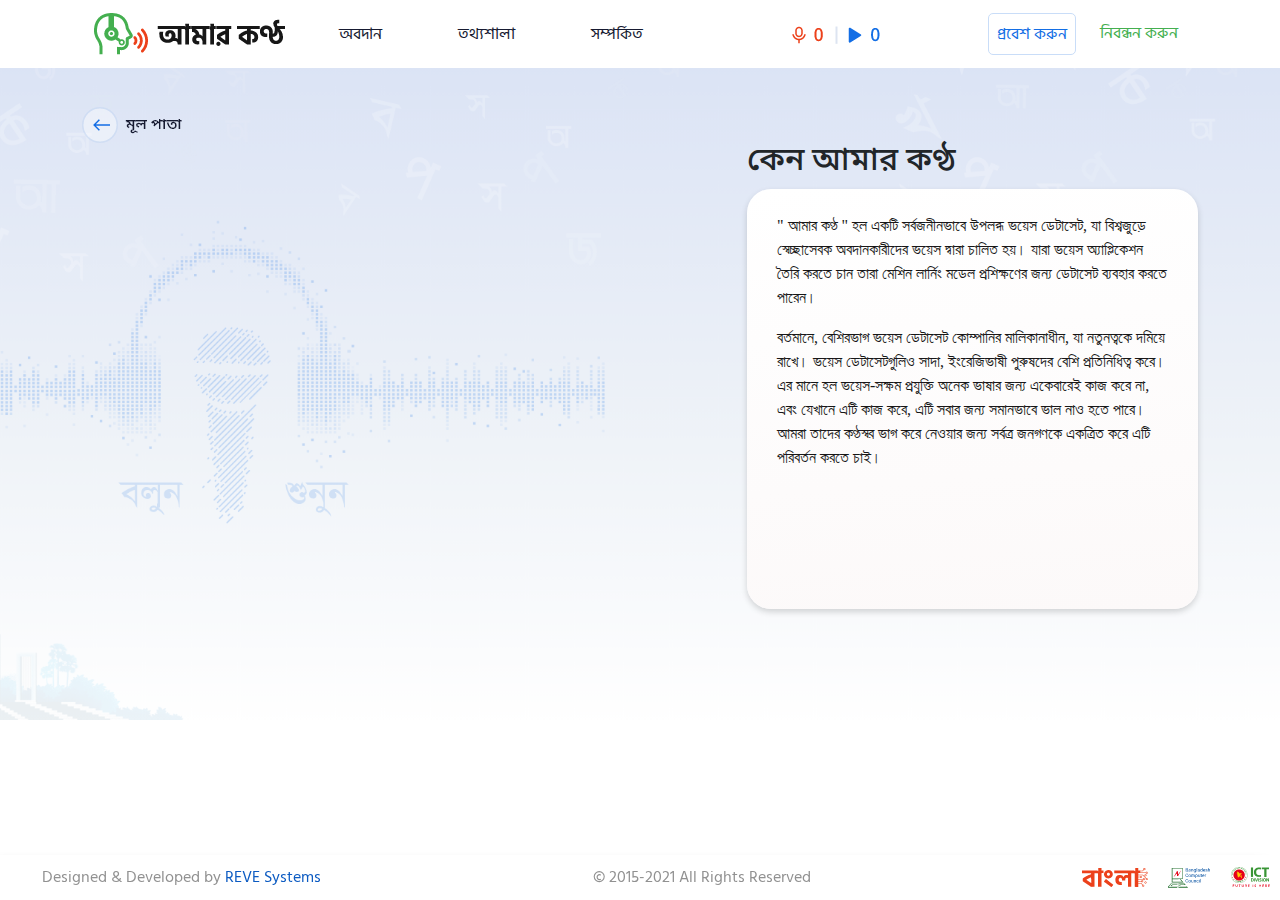
==== about.html @ 9f4f2bf5 "total file Updated" ====
<!DOCTYPE html>
<html lang="en">
  <head>
    <meta charset="UTF-8" />
    <meta http-equiv="X-UA-Compatible" content="IE=edge" />
    <meta name="viewport" content="width=device-width, initial-scale=1.0" />
    <title>About</title>
    <link rel="stylesheet" href="assets/css/all.css" />
    <link
      href="https://cdn.jsdelivr.net/npm/bootstrap@5.1.3/dist/css/bootstrap.min.css"
      rel="stylesheet"
    />
    <link rel="stylesheet" href="assets/css/ttsstyle2.css" />
    <link rel="stylesheet" href="style.css" />
    <link rel="stylesheet" href="assets/css/home.css" />
    <!-- <link rel="stylesheet" href="assets/css/responsive.css" /> -->
  </head>
  <body class="aboutbody">
    <div class="topmenu">
      <div class="container">
        <nav class="navbar navbar-expand-lg navbar-light">
          <div class="container-fluid">
            <button
              class="navbar-toggler"
              type="button"
              data-bs-toggle="collapse"
              data-bs-target="#navbarTogglerDemo01"
              aria-controls="navbarTogglerDemo01"
              aria-expanded="false"
              aria-label="Toggle navigation"
            >
              <span class="navbar-toggler-icon"></span>
            </button>
            <div class="collapse navbar-collapse" id="navbarTogglerDemo01">
              <a class="navbar-brand" href="#"
                ><img src="images/stts/homelogo.png" alt="Logo"
              /></a>

              <ul class="navbar-nav me-auto mb-2 mb-lg-0 obodanitem">
                <li class="nav-item">
                  <a class="nav-link active" aria-current="page" href="#"
                    >অবদান</a
                  >
                </li>
                <li class="nav-item">
                  <a class="nav-link" href="#">তথ্যশালা</a>
                </li>
                <li class="nav-item">
                  <a class="nav-link" href="#">সম্পর্কিত</a>
                </li>
              </ul>
              <ul class="navbar-nav me-auto mb-2 mb-lg-0">
                <li class="nav-item">
                  <a class="nav-link active" aria-current="page" href="#"
                    ><img src="images/stts/playstop.png" alt=""
                  /></a>
                </li>
              </ul>
              <ul class="navbar-nav me-0 mb-2 mb-lg-0">
                <li class="nav-item me-3">
                  <a
                    class="nav-link active probeshkorun"
                    aria-current="page"
                    href="#"
                    >প্রবেশ করুন</a
                  >
                </li>
                <li class="nav-item">
                  <a class="nav-link nibondonkorun" href="#">নিবন্ধন করুন</a>
                </li>
              </ul>
            </div>
          </div>
        </nav>
      </div>
    </div>

    <div class="container">
      <div class="row">
        <div class="col-md-12">
          <div class="breadcrumbtop">
            <a href="#"><img src="images/stts/mulpata.png" alt="" /></a>
          </div>
        </div>

        <div
          class="col-12 col-sm-12 col-md-6 col-lg-7 col-xl-7 col-xxl-7"
        ></div>
        <div class="col-12 col-sm-12 col-md-6 col-lg-5 col-xl-5 col-xxl-5">
          <h5 class="kenoamerkonto">কেন আমার কণ্ঠ</h5>
          <div class="rightsidebar rightshadow">
            <div class="obodanareaonly">
              <!-- <h4>অবদানের মানদণ্ড বুঝুন</h4> -->
              <div class="mandondocard">
                <div class="msinglecard">
                  <p>
                    " আমার কণ্ঠ " হল একটি সর্বজনীনভাবে উপলব্ধ ভয়েস ডেটাসেট, যা
                    বিশ্বজুড়ে স্বেচ্ছাসেবক অবদানকারীদের ভয়েস দ্বারা চালিত হয়।
                    যারা ভয়েস অ্যাপ্লিকেশন তৈরি করতে চান তারা মেশিন লার্নিং
                    মডেল প্রশিক্ষণের জন্য ডেটাসেট ব্যবহার করতে পারেন।
                  </p>
                  <p>
                    বর্তমানে, বেশিরভাগ ভয়েস ডেটাসেট কোম্পানির মালিকানাধীন, যা
                    নতুনত্বকে দমিয়ে রাখে। ভয়েস ডেটাসেটগুলিও সাদা, ইংরেজিভাষী
                    পুরুষদের বেশি প্রতিনিধিত্ব করে। এর মানে হল ভয়েস-সক্ষম
                    প্রযুক্তি অনেক ভাষার জন্য একেবারেই কাজ করে না, এবং যেখানে
                    এটি কাজ করে, এটি সবার জন্য সমানভাবে ভাল নাও হতে পারে। আমরা
                    তাদের কণ্ঠস্বর ভাগ করে নেওয়ার জন্য সর্বত্র জনগণকে একত্রিত
                    করে এটি পরিবর্তন করতে চাই।
                  </p>
                </div>
              </div>
            </div>

            <!--================== Progress bar Area ========== -->
          </div>
        </div>

        <!-- ======================================== Porifle tab start here=================================== -->

        <!-- ======================================== Porifle tab start here=================================== -->
      </div>
    </div>
    <!-- </div> -->

    <div class="container-fluid">
      <div class="row">
        <div class="col-md-12">
          <div class="footer-areabottom">
            <ul class="footer-item">
              <li class="developed">
                <a href=""
                  >Designed & Developed by
                  <span class="reveclass">REVE Systems</span></a
                >
              </li>
            </ul>
            <ul class="footer-item">
              <li class="copyclass">
                <a href="">&copy; 2015-2021 All Rights Reserved</a>
              </li>
            </ul>
            <ul class="footer-item">
              <li>
                <a href=""
                  ><img
                    class="img-fluid"
                    src="images/Bangla_Logo.png"
                    alt="bangla"
                /></a>
              </li>
              <li>
                <a href=""
                  ><img class="img-fluid" src="images/bccl_ogo.png" alt="BCC"
                /></a>
              </li>
              <li>
                <a href=""
                  ><img class="img-fluid" src="images/ict_logo.png" alt="ict"
                /></a>
              </li>
            </ul>
          </div>
        </div>
      </div>
    </div>

    <!-- ===================================  For Tab code  =============================-->

    <!-- ===================================  For Tab code  =============================-->

    <script src="assets/js/jquery-3.6.0.min.js"></script>

    <script src="https://cdn.jsdelivr.net/npm/bootstrap@5.1.3/dist/js/bootstrap.bundle.min.js"></script>
    <script src="assets/js/jquery.nicescroll.min.js"></script>
    <script src="assets/js/custom.js"></script>
  </body>
</html>
---- assets/css/ttsstyle2.css ----
/* -------------------------------------------

Name: 		Text to speach
Version:    1.0
Author:		Rabiul
Portfolio:  https://themeforest.net/user/alam_robi

p.s. I am available for Freelance hire (UI design, web development). mail: miller.themes@gmail.com

 ----------------------------------------------*/
@import url("https://fonts.googleapis.com/css2?family=Hind+Siliguri:wght@300;400;500;600;700&display=swap");
@import url("https://fonts.maateen.me/solaiman-lipi/font.css");
@import url("https://fonts.googleapis.com/css2?family=Noto+Sans+Bengali:wght@100;400;500;600;700;800;900&display=swap");

/*
1. General CSS

font-family: 'Hind Siliguri', sans-serif;
font-family: 'SolaimanLipi', Arial, sans-serif !important;
font-family: 'Noto Sans Bengali', sans-serif;


*/

/* body {
  margin: 0;
  line-height: 1.5;
  font-size: 16px;
  height: auto;
  font-family: "Hind Siliguri", sans-serif;
  background-color: #eff3f8;
} */

/* ============================================
1. General CSS
=============================================== */
:root {
  --main-color: #e98b2c;
  --dark: #1b1b22;
  --dark-light: #32323a;
  --white: #fff;
  --white-light: #c8c8c8;
}

* {
  margin: 0;
  padding: 0;
  outline: none;
  -webkit-box-sizing: border-box;
  box-sizing: border-box;
  text-decoration: none;
  list-style: none;
}

::before,
::after {
  box-sizing: border-box;
}
/* img{
      width: 100%;
  } */

body {
  margin: 0;
  line-height: 1.5;
  font-size: 16px;
  height: auto;
  font-family: "Hind Siliguri", sans-serif;
}

/* For scripting */

body.hide-scrolling {
  overflow-y: hidden;
}

ul {
  list-style-type: none;
}
a {
  text-decoration: none;
}

table {
  border-collapse: collapse;
  border-spacing: 0;
}

.section {
  min-height: 100vh;
  display: block;
  width: 100%;
}

.shadow-dark2 {
  -webkit-box-shadow: 0 0 20px rgba(48, 46, 77, 0.15);
  box-shadow: 0 0 20px rgba(48, 46, 77, 0.15);
}

.shadow-dark {
  /* 
    -webkit-box-shadow: 0 0 20px rgba(48,46,77,0.15);
    box-shadow: 0 0 20px rgba(48,46,77,0.15); */

  /* -webkit-box-shadow: 0 0 20px rgba(0,0,0,0.15);
    box-shadow: 0 0 20px rgba(0,0,0,0.15); */
  /* 
    box-shadow: 2px -4px 8px -3px rgba(0,0,0,0.75);
    -webkit-box-shadow: 2px -4px 8px -3px rgba(0,0,0,0.75);
    -moz-box-shadow: 2px -4px 8px -3px rgba(0,0,0,0.75); */

  /* box-shadow: -2px -1px 24px -16px rgba(0,0,0,0.72) inset;
    -webkit-box-shadow: -2px -1px 24px -16px rgba(0,0,0,0.72) inset;
    -moz-box-shadow: -2px -1px 24px -16px rgba(0,0,0,0.72) inset; */
  box-shadow: -2px -1px 25px -16px rgba(0, 0, 0, 0.72) inset;
  -webkit-box-shadow: -2px -1px 25px -16px rgba(0, 0, 0, 0.72) inset;
  -moz-box-shadow: -2px -1px 25px -16px rgba(0, 0, 0, 0.72) inset;
}

.margin-bottom {
  margin-bottom: 60px;
}

/* .tab-container-one {
  margin-top: 10%;
} */

/*=============================== Content area design ======================= */

.bodybg {
  display: flex;
  height: 100vh;
  /* background: url("../img/bg.png") no-repeat center; */
  background: url("../../images/stts/pageone.png") no-repeat center;
  background-size: cover;
  background-position: 100% 65%;
  flex-wrap: wrap;
  /* width: 100%; */
  width: 100%;
  float: left;
  position: relative;
  /* padding: 137px 0px 0px 0px; */
  justify-content: center;
  align-items: center;
  margin: 0 auto;
  /* overflow: hidden; */
}

.aboutbody {
  display: flex;
  height: 80vh;
  /* background: url("../img/bg.png") no-repeat center; */
  background: url("../../images/stts/sununbolun.png") no-repeat center;
  background-size: cover;
  background-position: 100% 65%;
  flex-wrap: wrap;
  /* width: 100%; */
  width: 100%;
  float: left;
  position: relative;
  /* padding: 137px 0px 0px 0px; */
  justify-content: center;
  align-items: center;
  margin: 0 auto;
  overflow: hidden;
}

.signupbg {
  display: flex;
  height: 130vh;
  /* background: url("../img/bg.png") no-repeat center; */
  background: url("../../images/stts/sighupbg.png") no-repeat center;
  background-size: cover;
  background-position: 40% 65%;
  flex-wrap: wrap;
  /* width: 100%; */
  width: 100%;
  float: left;
  position: relative;
  /* padding: 137px 0px 0px 0px; */
  justify-content: center;
  align-items: center;
  margin: 0 auto;
  margin-top: 5%;
  /* overflow-y: scroll; */
}

.loginbg {
  display: flex;
  height: 90vh;
  /* background: url("../img/bg.png") no-repeat center; */
  background: url("../../images/stts/sighupbg.png") no-repeat center;
  background-size: cover;
  background-position: 40% 65%;
  flex-wrap: wrap;
  /* width: 100%; */
  width: 100%;
  float: left;
  position: relative;
  /* padding: 137px 0px 0px 0px; */
  justify-content: center;
  align-items: center;
  margin: 0 auto;
  margin-top: 5%;
  /* overflow-y: scroll; */
}

.bodybgmicrophone {
  display: flex;
  height: 100vh;
  /* background: url("../img/bg.png") no-repeat center; */
  background: url("../../images/stts/pageone.png") no-repeat center;
  background-size: cover;
  background-position: 100% 65%;
  flex-wrap: wrap;
  /* width: 100%; */
  width: 100%;
  float: left;
  position: relative;
  /* padding: 137px 0px 0px 0px; */
  justify-content: center;
  align-items: center;
  margin: 0 auto;
  overflow: hidden;
}

/*=============================== Content area design ======================= */
/*=============================== Custom progress bar style  design ======================= */
.gotiprogress {
  display: block;
  float: left;
  width: 100%;
}
.gotiprogress span.gotilevel {
  float: left;
  display: block;
  width: 100;
  color: #136ee5;
  font-size: 25px;
  font-weight: bold;
  font-family: "Hind Siliguri", sans-serif;
}
.range {
  position: relative;
  width: 100%;
  height: 22px;
  float: left;
  display: block;
}
.range input {
  width: 100%;
  position: absolute;
  top: 2px;
  height: 0;
  -webkit-appearance: none;
}
.range input::-webkit-slider-thumb {
  -webkit-appearance: none;
  width: 18px;
  height: 18px;
  margin: -8px 0 0;
  border-radius: 50%;
  background: #136ee5;
  cursor: pointer;
  border: 0 !important;
}
.range input::-moz-range-thumb {
  width: 18px;
  height: 18px;
  margin: -8px 0 0;
  border-radius: 50%;
  background: #136ee5;
  cursor: pointer;
  border: 0 !important;
}
.range input::-ms-thumb {
  width: 18px;
  height: 18px;
  margin: -8px 0 0;
  border-radius: 50%;
  background: #136ee5;
  cursor: pointer;
  border: 0 !important;
}
.range input::-webkit-slider-runnable-track {
  width: 100%;
  height: 2px;
  cursor: pointer;
  background: #b5c5e3;
}
.range input::-moz-range-track {
  width: 100%;
  height: 2px;
  cursor: pointer;
  background: #b5c5e3;
}
.range input::-ms-track {
  width: 100%;
  height: 2px;
  cursor: pointer;
  background: #b5c5e3;
}
.range input:focus {
  background: none;
  outline: none;
}
.range input::-ms-track {
  width: 100%;
  cursor: pointer;
  background: transparent;
  border-color: transparent;
  color: transparent;
}
.range-labels {
  margin: 18px -20px 0;
  padding: 0;
  list-style: none;
}
.range-labels li {
  position: relative;
  float: left;
  width: 73px;
  text-align: center;
  color: #b5c5e3;
  font-size: 14px;
  cursor: pointer;
}
.range-labels li::before {
  position: absolute;
  top: -30px;
  right: 0;
  left: 0;
  content: "";
  margin: 0 auto;
  width: 1px;
  height: 10px;
  background: #b5c5e3;
  border-radius: 50%;
}
.range-labels .active {
  color: #136ee5;
}
.range-labels .selected::before {
  background: #136ee5;
}
.range-labels .active.selected::before {
  display: none;
}

.range-labels-pich {
  margin: 18px -20px 0;
  padding: 0;
  list-style: none;
}
.range-labels-pich li {
  position: relative;
  float: left;
  width: 73px;
  text-align: center;
  color: #b5c5e3;
  font-size: 14px;
  cursor: pointer;
}
.range-labels-pich li::before {
  position: absolute;
  top: -30px;
  right: 0;
  left: 0;
  content: "";
  margin: 0 auto;
  width: 1px;
  height: 10px;
  background: #b5c5e3;
  border-radius: 50%;
}
.range-labels-pich .active {
  color: #136ee5;
}
.range-labels-pich .selected::before {
  background: #136ee5;
}
.range-labels-pich .active.selected::before {
  display: none;
}

.ttslogun {
  display: flex;
  align-items: center;
  justify-content: center;
  align-items: center;
  min-height: 615px;
  width: 70%;
  float: right;
  text-align: right;
}

/* ============================ Right Side bar item =========================== */
.obodanarea {
  display: block;
  /* justify-content: center; */
  width: 100%;
  min-height: 575px;
}

.obodanareaonly {
  display: block;
  /* justify-content: center; */
  width: 100%;
  min-height: 400px;
}

.obodanarea h4 {
  display: block;
  float: left;
  width: 100%;
  font-size: 18px;
  color: #526281;
  text-align: center;
  margin-bottom: 20px;
}

.msinglecard ul {
  display: flex;
  justify-content: space-around;
  width: 100%;
  line-height: 35px;
}
.msinglecard {
  padding: 5px 0px;
}
.msinglecardlast {
  padding: 4px 20px;
}
.msinglecard ul {
  display: flex;
  justify-content: space-around;
  width: 100%;
  line-height: 35px;
  padding-left: 0;
  border: 1px solid #dde4f1;
  padding: 5px;
  border-radius: 12px;
}

.msinglecardlast ul {
  display: flex;
  justify-content: flex-end;
  width: 100%;
  line-height: 0px;
  padding-left: 0;
  /* border: 1px solid #dde4f1; */
  padding: 5px;
  border-radius: 12px;
  margin-bottom: 0px;
}

.selectoption ul {
  display: flex;
  justify-content: center;
  width: 100%;
  line-height: 35px;
  padding-left: 0;
  /* border: 1px solid #dde4f1; */
  padding: 5px;
  border-radius: 12px;
}

.selectoption ul li {
  width: 100%;
  float: left;
  text-align: left;
}

.selectoption ul li label {
  font-size: 22px;
  color: #136ee5;
  font-weight: 500;
  font-family: "Noto Sans Bengali", sans-serif;
}

a.countdown {
  width: 36px;
  height: 36px;
  line-height: 36px;
  border: 1px solid #deecfe;
  padding: 5px 14px;
  border-radius: 50%;
  text-align: center;
  color: #136ee5;
}

a.recording {
  width: 36px;
  height: 36px;
  line-height: 36px;
  border: 1px solid #bedaff;
  padding: 5px 15px;
  border-radius: 50%;
  text-align: center;
  color: #fff;
  background-color: #bedaff;
}
a.recordingprofile {
  width: 36px;
  height: 36px;
  line-height: 36px;
  border: 1px solid #bedaff;
  padding: 5px 15px;
  border-radius: 50%;
  text-align: center;
  color: #fff;
  background-color: #bedaff;
  margin-left: 60px;
}

a.profilerec {
  width: 36px;
  height: 36px;
  line-height: 36px;
  border: 1px solid #bedaff;
  padding: 5px 15px;
  border-radius: 50%;
  text-align: center;
  color: #fff;
  background-color: #bedaff;
  /* margin-left: 60px; */
}
.bottomcontent {
  display: block;
  float: left;
  width: 100%;
  margin-top: 20px;
}
.bottombutton ul {
  display: flex;
  justify-content: flex-end;
  width: 100%;
}
.topiconbar {
  position: relative;
}
/* ============================ Right Side bar item =========================== */

/*=============================== Custom progress bar style  design ======================= */
.footerdownload a img {
  position: relative;
}
.threeplay {
  position: absolute;
  top: 50px;
  float: left;
  /* width: 100%; */
  display: block;
}

.threeplay ul {
  display: flex;
  /* justify-content: stretch; */
}

.threeplay ul li {
  padding: 0px 37px;
}
---- style.css ----
/* -------------------------------------------

Name: 		Standalone
Version:    1.0
Author:		Rabiul
Portfolio:  https://themeforest.net/user/alam_robi

p.s. I am available for Freelance hire (UI design, web development). mail: miller.themes@gmail.com

 ----------------------------------------------*/
@import url("https://fonts.googleapis.com/css2?family=Hind+Siliguri:wght@300;400;500;600;700&display=swap");
@import url("https://fonts.maateen.me/solaiman-lipi/font.css");
@import url("https://fonts.googleapis.com/css2?family=Noto+Sans+Bengali:wght@100;400;500;600;700;800;900&display=swap");
/* @import url('https://fonts.googleapis.com/css2?family=Hind+Siliguri:wght@300;400;500;600;700&display=swap'); */

/*
1. General CSS

font-family: 'Hind Siliguri', sans-serif;
font-family: 'SolaimanLipi', Arial, sans-serif !important;
font-family: 'Noto Sans Bengali', sans-serif;

*/

/* ============================================
1. General CSS
=============================================== */
:root {
  --main-color: #e98b2c;
  --dark: #1b1b22;
  --dark-light: #32323a;
  --white: #fff;
  --white-light: #c8c8c8;
}

* {
  margin: 0;
  padding: 0;
  outline: none;
  -webkit-box-sizing: border-box;
  box-sizing: border-box;
  text-decoration: none;
  list-style: none;
}

::before,
::after {
  box-sizing: border-box;
}
/* img{
      width: 100%;
  } */

body {
  margin: 0;
  line-height: 1.5;
  font-size: 16px;
  height: auto;
  font-family: "Hind Siliguri", sans-serif;
}

/* For scripting */

body.hide-scrolling {
  overflow-y: hidden;
}

ul {
  list-style-type: none;
}
a {
  text-decoration: none;
}

table {
  border-collapse: collapse;
  border-spacing: 0;
}

.section {
  min-height: 100vh;
  display: block;
  width: 100%;
}

.shadow-dark2 {
  -webkit-box-shadow: 0 0 20px rgba(48, 46, 77, 0.15);
  box-shadow: 0 0 20px rgba(48, 46, 77, 0.15);
}

.shadow-dark {
  /* 
    -webkit-box-shadow: 0 0 20px rgba(48,46,77,0.15);
    box-shadow: 0 0 20px rgba(48,46,77,0.15); */

  /* -webkit-box-shadow: 0 0 20px rgba(0,0,0,0.15);
    box-shadow: 0 0 20px rgba(0,0,0,0.15); */
  /* 
    box-shadow: 2px -4px 8px -3px rgba(0,0,0,0.75);
    -webkit-box-shadow: 2px -4px 8px -3px rgba(0,0,0,0.75);
    -moz-box-shadow: 2px -4px 8px -3px rgba(0,0,0,0.75); */

  /* box-shadow: -2px -1px 24px -16px rgba(0,0,0,0.72) inset;
    -webkit-box-shadow: -2px -1px 24px -16px rgba(0,0,0,0.72) inset;
    -moz-box-shadow: -2px -1px 24px -16px rgba(0,0,0,0.72) inset; */
  box-shadow: -2px -1px 25px -16px rgba(0, 0, 0, 0.72) inset;
  -webkit-box-shadow: -2px -1px 25px -16px rgba(0, 0, 0, 0.72) inset;
  -moz-box-shadow: -2px -1px 25px -16px rgba(0, 0, 0, 0.72) inset;
}

.rightshadow {
  box-shadow: 2px 0px 5px 2px rgba(0, 0, 0, 0.09);
  -webkit-box-shadow: 2px 0px 5px 2px rgba(0, 0, 0, 0.09);
  -moz-box-shadow: 2px 0px 5px 2px rgba(0, 0, 0, 0.09);
}

.margin-bottom {
  /* margin-bottom: 60px; */
  display: block;
  float: right;
  width: 100%;
  overflow: hidden;
}

/* ----------------------- Content Design stat Here ------------------------ */

.allcontent {
  width: 100%;
  float: left;
  /* background-color: #f6f9ff; */
  /* margin-top: 5%; */
}

.content-body {
  background-color: #ffffff;
  /* min-height: 83vh; */
  max-height: 800px;
  margin-top: 60px;
  display: block;
  /* float: left; */
  width: 100%;
  overflow: hidden;
  position: relative;
}
.header-area {
  width: 100%;
  display: block;
  float: left;
  /* padding-bottom: 5px; */
}

.header-left {
  display: flex;
  flex-wrap: wrap;
  justify-content: left;
}

.header-right {
  float: right;
}

.header-left img {
  float: left;
  width: 28px;
  height: 21px;
  margin: 7px 9px 0px 20px;
}

.header-left h4 {
  font-size: 20px;
  font-family: "Hind Siliguri", sans-serif;
}

.header-left h4 {
  font-size: 20px;
  font-family: "Hind Siliguri", sans-serif;
  font-weight: 600;
  margin-bottom: 0px;
  line-height: 40px;
  color: #44c1ea;
}

.breadcrumbtop {
  margin-top: 70px;
  display: block;
  float: left;
  width: 100%;
}

.signupbradcump {
  margin-top: 70px;
  display: block;
  float: left;
  width: 100%;
}

.lefttext p {
  font-size: 20px;
  color: #171717;
  font-family: "SolaimanLipi", Arial, sans-serif !important;
  font-weight: 600;
  line-height: 40px;
  /* align-items: flex-end; */
}

/* --------------------------------------- main-content -------------------------- */
.main-content {
  display: block;
  float: left;
  width: 100%;
  /* height: 100vh; */
  /* overflow: hidden; */
}

/* .editor-icon {
  display: block;
  float: left;
  width: 100%;
} */
.editor-icon {
  /* display: flex;
  float: left; */
  /* width: 100%; */
  /* padding: 2px 23px 0px 0px; */
  /* position: relative; */
  /* background-color: #136EE5; */
  /* margin-left: 20px; */
  /* margin-right: 0px; */
  /* margin-top: 20px; */
  /* justify-content: space-between;
  position: absolute; */
}

.editor-icon {
  display: flex;
  width: 100%;
  float: left;
  /* background: red; */
  justify-content: space-between;
  max-height: 120px;
  border: none !important;
}

.iconvoice {
  position: absolute;
  right: 0px;
  top: -63px;
}

p.specific-icon a img {
  display: block;
  float: left;
  /* width: 20px;
    height: 20px; */
}

.editor-icon ul {
  display: flex;
  justify-content: space-between;
  margin-bottom: 0px;
  justify-content: left;
  position: relative;
  padding-left: 0px;
  margin-left: -60px;
}
.editor-icon ul li {
  /* padding: 10px 14px; */
  padding: 0px 14px 0px 0px;
  /* line-height: 147px; */
  position: relative;
  display: inline-block;
  float: left;
}
li.speakerbg {
  position: absolute;
  top: -16px;
}
.ascii_unicode {
  background-color: #ffffff;
  padding: 10px;
  height: 45px;
  padding-top: 5px;
  border-radius: 5px;
  margin-right: 10px;
  /* margin-top: 5px; */
  padding: 10px 20px !important;
  margin-left: 15px;
}
/* span.ascii {
  background-color: #136EE5;
  border-radius: 3px;
  color: #adb1bf;
} */

span.ascii a {
  text-decoration: none;
  color: #fff;
  font-family: "Hind Siliguri", sans-serif;
  font-size: 15px;
  padding: 0px 10px;
}

span.unicode a {
  text-decoration: none;
  color: #adb1bf;
  font-family: "Hind Siliguri", sans-serif;
  padding-left: 5px;
  padding-right: 5px;
}

li.linebar {
  background-color: #ffffff;
  padding: 10px;
  height: 30px;
  padding-top: 5px;
  border-radius: 5px;
  padding: 10px 3px !important;
}
span.inlinebar {
  border-radius: 2px;
}
span.inlinebar a {
  text-decoration: none;
  color: #adb1bf;
  font-family: "Hind Siliguri", sans-serif;
  font-size: 15px;
  padding: 0px 10px;
  padding-left: 2px;
  text-transform: uppercase;
}

span.barside {
  border-radius: 3px;
  -webkit-border-radius: 3px;
  -moz-border-radius: 3px;
  -ms-border-radius: 3px;
  -o-border-radius: 3px;
}

span.barside a {
  text-decoration: none;
  color: #fff;
  font-family: "Hind Siliguri", sans-serif;
  background-color: #136ee5;
  border-radius: 3px;
  padding: 0px 5px;
  text-transform: uppercase;
}

span.barside2 {
  border-radius: 3px;
  -webkit-border-radius: 3px;
  -moz-border-radius: 3px;
  -ms-border-radius: 3px;
  -o-border-radius: 3px;
  text-transform: uppercase;
}

span.barside2 a {
  text-decoration: none;
  color: #adb1bf;
  font-family: "Hind Siliguri", sans-serif;
  /* background-color: #44C1EA; */
  border-radius: 3px;
  padding: 0px 5px;
  text-transform: uppercase;
}

.withsidebar-content {
  /* background-color: #f6f9ff; */
  background-color: rgba(246, 249, 255, 0.2);
  float: right;
  width: 100%;
  min-height: 55vh;
  display: flex;
  /* overflow-x: hidden; */
  position: relative;
  flex-wrap: wrap;
  justify-content: flex-end;
  /* overflow: hidden; */
  /* padding: 30px 30px 0px; */
}

/*================================= Sidebar area ================================ */
.rightsidebar {
  display: block;
  float: left;
  width: 100%;
  padding: 20px 30px 0px;

  -webkit-box-shadow: 0px 3px 6px 0px rgba(0, 0, 0, 0.16);
  box-shadow: 0px 3px 6px 0px rgba(0, 0, 0, 0.16);
  border-radius: 24px;

  background: rgb(255, 255, 255);
  background: linear-gradient(
    175deg,
    rgba(255, 255, 255, 1) 0%,
    rgba(252, 249, 249, 1) 100%
  );
}

.msinglecard p {
  color: #171717;
  font-family: SolaimanLipi;
  font-size: 16px;
}

/* .tab-container-one {
  margin-top: 40px;
} */

/*================================= Sidebar area ================================ */
.main-text-content {
  width: 100%;
  /* width: 70%; */
  display: block;
  float: left;
  transition: all 0.3s ease-in;
  -webkit-transition: all 0.3s ease-in;
  -moz-transition: all 0.3s ease-in;
  -ms-transition: all 0.3s ease-in;
  -o-transition: all 0.3s ease-in;
  /* margin: 0px 20px 0px 20px; */
  background-color: rgba(255, 255, 255, 0.2);
  overflow: hidden;
  min-height: 560px;
  overflow-y: auto;
  /* position: relative; */
  border-radius: 5px;
  /* padding: 30px; */
}

.main-text-content p {
  padding: 15px 0px 0px 10px;
  font-size: 18px;
  font-family: "SolaimanLipi", Arial, sans-serif !important;
  color: #303030;
}
span.textborder {
  border-bottom: 2px solid #e88992;
}

span.textborder2 {
  border-bottom: 2px solid #9f71ff;
}

span.textborder3 {
  border-bottom: 2px solid #7ed1c5;
}

span.textborder3 {
  border-bottom: 2px solid #7ed1c5;
}
span.textborder4 {
  border-bottom: 2px solid #c8c85f;
}

.right-sidebar {
  position: absolute;
  top: 0;
  right: 0px;
  /* width: 30%; */
  width: 0%;
  /* height: 85vh; */
  background: #fff;
  padding: 0px 0px 0px 0px;
  display: block;
  float: left;
  overflow: hidden;
  max-height: 450px;
  overflow-y: auto;
}

/* ul.rightsidebarbook {
    overflow-y: scroll;
    overflow-x: hidden;
    overflow: auto;
    min-height: 500px;
    display: block;
    float: left;
    width: 100%;
    padding-left: 10px;
} */

ul.rightsidebarbook {
  display: block;
  float: left;
  width: 100%;
  padding-left: 10px;
}

#boxscroll::-webkit-scrollbar-track {
  -webkit-box-shadow: inset 0 0 6px rgba(0, 0, 0, 0.3);
  background-color: #f5f5f5;
}

#boxscroll::-webkit-scrollbar {
  width: 6px;
  background-color: #f5f5f5;
}

#boxscroll::-webkit-scrollbar-thumb {
  background-color: #c0c3c7;
}

#boxscroll2::-webkit-scrollbar-track {
  -webkit-box-shadow: inset 0 0 6px rgba(0, 0, 0, 0.3);
  background-color: #f5f5f5;
}

#boxscroll2::-webkit-scrollbar {
  width: 6px;
  background-color: #f5f5f5;
}

#boxscroll2::-webkit-scrollbar-thumb {
  background-color: #c0c3c7;
}

#check:checked ~ .container .row .withsidebar-content .right-sidebar {
  right: 0;
  width: 30%;
  transition: all 0.3s ease-in;
  -webkit-transition: all 0.3s ease-in;
  -moz-transition: all 0.3s ease-in;
  -ms-transition: all 0.3s ease-in;
  -o-transition: all 0.3s ease-in;
}
#check:checked ~ .container .row .withsidebar-content .main-text-content {
  width: 67%;
  transition: all 0.3s ease-in;
  -webkit-transition: all 0.3s ease-in;
  -moz-transition: all 0.3s ease-in;
  -ms-transition: all 0.3s ease-in;
  -o-transition: all 0.3s ease-in;
}

#check:checked ~ .container .row .headertoptext {
  display: block;
}

#sidebar_btn2 {
  cursor: pointer;
}

.headertoptext {
  display: none;
}

#check {
  display: none;
}

ul.rightsidebarbook li a span.rightarrow img {
  width: 5px;
  height: 8px;
}

ul.rightsidebarbook li a span.drop_arrow img {
  width: 6px;
  height: 3px;
}
ul.rightsidebarbook li a span.crowsbook img {
  width: 14px;
  height: 34px;
}

.errorcolor img {
  width: 10px;
  height: 10px;
}

.errorcolor .iconimg {
  width: 12px;
  height: 12px;
  background: red;
  margin: 5px 5px 0px 0px;
  box-shadow: inset 0px 0px 0px 3px white;
  border: 1px solid #fff;
  float: left;
  border-radius: 100%;
  text-align: left;
  float: left;
}

ul.rightsidebarbook li {
  margin-bottom: 10px;
  margin-top: 10px;
  padding: 15px 20px;
  background-color: #fff;
  border-radius: 4px;
  -webkit-border-radius: 5px;
  -moz-border-radius: 4px;
  -ms-border-radius: 4px;
  -o-border-radius: 4px;
  margin-right: 20px;
  min-height: 60px;
}
ul.rightsidebarbook .firstli {
  margin-bottom: 10px;
  margin-top: 10px;
  padding: 15px 20px;
  background-color: #fff;
  border-radius: 4px;
  -webkit-border-radius: 5px;
  -moz-border-radius: 4px;
  -ms-border-radius: 4px;
  -o-border-radius: 4px;
  margin-right: 20px;
  min-height: 150px;
}

span.firstleft {
  padding: 0px 30px 0px 0px;
}

span.firstleft img {
  margin-left: 20px;
}

span.chrowtext {
  color: #1a1818;
  text-decoration: line-through;
}

span.firstleft {
  padding: 0px 15px 0px 0px;
  color: red;
  text-decoration: line-through;
  display: block;
  float: left;
}

a.withbutton {
  display: block;
  float: left;
  width: 55%;
}

span.secondleft {
  margin-right: 108px;
}

button.btn.btnbesorkari {
  background-color: #009cdc;
  color: #fff;
  border-radius: 5px;
  font-size: 13px;
  padding: 2px 15px;
  line-height: 16px;
}
button.btn.btnbesorkari2 {
  background-color: #44c1ea;
  color: #fff;
  border-radius: 5px;
  font-size: 13px;
  padding: 2px 15px;
  line-height: 16px;
  margin: 5px 0px;
}

ul.rightsidebarbook li a {
  text-decoration: none;
  font-family: "SolaimanLipi", Arial, sans-serif !important;
  font-size: 13px;
  float: left;
  text-align: left;
}

.rightsidebarbook hr {
  margin-top: 75px;
  margin-bottom: 15px;
  border: 0;
  border-top: 1px solid rgba(0, 0, 0, 0.1);
}

hr.topbottomargin {
  margin-top: 20px;
  margin-bottom: 0px;
  border: 0;
  border-top: 1px solid rgba(0, 0, 0, 0.1);
}

a.errorcolor {
  display: block;
}

span.icontent {
  color: #6e6e6e;
  font-size: 13px;
}

ul.dropdownmenu {
  display: block;
  float: left;
  width: 100%;
}

ul.dropdownmenu li {
  display: inline-block;
  width: 100%;
}

p.totalerror {
  position: absolute;
  right: 155px;
  top: 45px;
  font-size: 20px;
  font-family: "Hind Siliguri", sans-serif;
  color: #44c1ea;
  font-weight: 500;
}

span.count {
  border: 1px solid #44c1ea;
  padding: 3px 10px;
  font-size: 13px;
  line-height: 10px;
  border-radius: 5px;
  font-weight: 700;
  /* margin-top: -18px; */
  display: block;
  float: left;
  margin-top: 6px;
  margin-left: 5px;
}

span.counttext {
  margin-top: 0px !important;
  display: block;
  float: left;
}

.textthrow {
  color: red;
  text-decoration: line-through;
}

/* ======================== Dropd down menu ============================ */
.parentsetting {
  position: relative;
}

.click {
  font-size: 10px;

  font-family: inherit;

  border: none;

  outline: none;

  width: 300px;

  color: #556170;

  transition: 0.3s;
  position: relative;
}
.check2 {
  /* padding: 12px; */

  font-size: 10px;

  font-family: inherit;

  border: none;

  outline: none;

  width: 300px;

  color: #556170;

  transition: 0.3s;
  text-decoration: none;
  position: relative;
}

.links {
  padding: 12px 0px;

  font-size: 13px;

  font-family: "Hind Siliguri", sans-serif;

  border: none;

  outline: none;

  width: 185px;

  color: #fff;

  transition: 0.3s;
  background-color: #fff;
}

.list {
  position: absolute;

  transform: scaleY(0);

  transform-origin: top;

  transition: 0.3s;
}

.dropdown-item {
  padding: 0.25rem 0.5rem !important;
}

span.dropleftimg {
  display: block;
  float: left;
}
span.droprightimg {
  display: block;
  float: right;
  text-align: right;
}

.newlist {
  transform: scaleY(1);
  z-index: 999;
}

.links:hover {
  /* background-color: #01579B; */
  background-color: #ededed;

  transform: scale(1.1);
}

img.whaticon {
  margin-right: 25px;
}

span.borderall {
  border: 1px solid #ededed;
  padding: 3px 7px;
  border-radius: 3px;
}
/* 
span.setting_icon img {
    position: absolute;
    top: 20px;
    left:10px;
} */
li.borderight {
  border-right: 1px solid #fff;
  /* height: 15px; */
}

li.borderleft {
  border-left: 1px solid #fff;
  /* height: 15px; */
}

li.topnone {
  padding-top: 3px !important;
}

li.topenonefirst {
  padding-top: 0px;
  /* margin-top: -12px; */
  margin-right: 5px;
}

li.topnone.rightcontent {
  margin-left: 42px;
}

img.sametext.righimg {
  width: 100%;
  height: auto;
  padding-top: 5px;
}
/* ======================== Dropd down menu ============================ */

/*=================== Show Content ========================================= */
a#dropdownMenuLink {
  width: 300px;
}
span.errortext {
  text-align: left;
  display: block;
  float: left;
  color: #303030;
  font-size: 20px;
  font-family: "SolaimanLipi", Arial, sans-serif !important;
}
span.erroecount {
  text-align: right;
  display: block;
  float: right;
  background-color: #ff8000;
  color: #fff;
  padding: 5px 15px;
  font-family: "SolaimanLipi", Arial, sans-serif !important;
  border-radius: 6px;
}

.dropdown-toggle::after {
  display: none;
}
.areaexpand:focus {
  box-shadow: none;
}

.dropdown-menu.showcount {
  width: 94%;
  border: none;
}

span.banantext {
  display: block;
  float: left;
  font-family: "SolaimanLipi", Arial, sans-serif !important;
  text-align: left;
}
span.banancount {
  display: block;
  float: right;
  text-align: right;
  font-family: "SolaimanLipi", Arial, sans-serif !important;
}

a.errorcount {
  display: block;
  float: left;
  width: 95%;
  margin-left: 8px;
  margin-bottom: 15px;
}

.rgbred {
  background-color: rgba(236, 65, 27, 0.1);
  padding: 20px 5px;
  border-radius: 5px;
  -webkit-border-radius: 5px;
  -moz-border-radius: 5px;
  -ms-border-radius: 5px;
  -o-border-radius: 5px;
}
.rgbred span {
  padding: 5px;
}
.errorcount.active,
.errorcount:active {
  color: #303030;
  text-decoration: none;
  background-color: none !important;
}
.errorcount.active,
.errorcount:hover {
  color: #303030;
  text-decoration: none;
  background-color: none !important;
}

span.rgbared {
  background-color: #ec411b;
  color: #fff;
  padding: 5px 14px;
  border-radius: 8px;
}

.rgbyellow {
  background-color: rgba(210, 136, 60, 0.1);
  padding: 20px 5px;
  border-radius: 5px;
  -webkit-border-radius: 5px;
  -moz-border-radius: 5px;
  -ms-border-radius: 5px;
  -o-border-radius: 5px;
}
.rgbyellow span {
  padding: 5px;
}

span.rgbayellow {
  background-color: #d2883c;
  color: #fff;
  padding: 5px 14px;
  border-radius: 8px;
}

.rgbbiolet {
  background-color: rgba(159, 113, 255, 0.1);
  padding: 20px 5px;
  border-radius: 5px;
  -webkit-border-radius: 5px;
  -moz-border-radius: 5px;
  -ms-border-radius: 5px;
  -o-border-radius: 5px;
}
.rgbbiolet span {
  padding: 5px;
}

span.rgbabiolet {
  background-color: #9f71ff;
  color: #fff;
  padding: 5px 14px;
  border-radius: 8px;
}

.rgbgreen {
  background-color: rgba(36, 196, 184, 0.1);
  padding: 20px 5px;
  border-radius: 5px;
  -webkit-border-radius: 5px;
  -moz-border-radius: 5px;
  -ms-border-radius: 5px;
  -o-border-radius: 5px;
}
.rgbgreen span {
  padding: 5px;
}

span.rgbagreen {
  background-color: #136ee5;
  color: #fff;
  padding: 5px 14px;
  border-radius: 8px;
}

/*=================== Show Content ========================================= */
/*=================== setting Show Content ========================================= */

.settingshow {
  position: absolute !important;
  transform: translate3d(-200px, 21px, 0px) !important;
  top: 0px;
  left: 0px;
  will-change: transform;
  -webkit-transform: translate3d(-200px, 21px, 0px) !important;
  -moz-transform: translate3d(-200px, 21px, 0px) !important;
  -ms-transform: translate3d(-200px, 21px, 0px) !important;
  -o-transform: translate3d(-200px, 21px, 0px) !important;
  width: 220px;
  border: none;
  margin-top: 10px;
  padding: 10px;
}
span.dictionary {
  display: block;
  float: left;
  width: 20px;
  height: auto;
  margin-right: 15px;
}

span.obidancheck {
  display: block;
  float: right;
  width: 0px;
  text-align: right;
}

a.dictionaryitem {
  display: block;
  float: left;
  width: 100%;
  /* flex-direction: row; */
  /* float: left; */
  margin-bottom: 15px;
}
span.obidantext {
  font-size: 12px;
  font-family: "SolaimanLipi", Arial, sans-serif !important;
  /* float: left; */
  /* text-align: left; */
  /* display: block; */
}

input[id="cb1"] + label {
  border: 1px solid #44c1ea !important;
}
.dictionaryitem:focus,
.dictionaryitem:hover {
  color: #16181b;
  text-decoration: none;
  background-color: transparent;
}

img.crowimage {
  text-align: right;
  float: right;
  display: block;
}

.crowimage.firstcrow {
  display: block;
  float: right;
  text-align: right;
  /* margin-top: -20px; */
}

/*=================== Active Inactive Main content Content ========================================= */

.ascii_unicode.shadow-dark2 span a.active {
  background-color: #136ee5;
  border-radius: 3px;
  color: #fff;
}

.ascii_unicode.shadow-dark2 span a.active1 {
  background-color: #136ee5;
  border-radius: 3px;
  color: #fff;
}
.ascii_unicode.shadow-dark2 span a.active2 {
  background-color: #136ee5;
  border-radius: 3px;
  color: #fff;
}
.ascii_unicode.shadow-dark2 span a.active3 {
  background-color: #136ee5;
  border-radius: 3px;
  color: #fff;
}

.ascii_unicode.shadow-dark2 span a {
  color: #136ee5;
}
ul.playstop {
  display: block;
  float: right;
  text-align: right;
}
.bottomspeaker {
  position: absolute;
  bottom: 20px;
  right: 20px;
}

.dropdowninner {
  background-color: #e9edf2;
  display: block;
  float: left;
  width: 100%;
  padding: 5px;
}

h4.innertitle {
  /* background-color: #136ee5; */
  display: block;
  float: left;
  width: 100%;
  padding: 10px;
  color: #136ee5;
  margin-bottom: 0px;
  font-family: "Hind Siliguri", sans-serif;
}

.ageselect {
  display: flex;
  flex-direction: row;
  justify-content: space-between;
  float: left;
  width: 90%;
  margin-left: 0px;
  /* padding: 0px 15px; */
  margin: 0px 10px;
}

span.genter a {
  padding: 0px 27px;
}

/* ====================================== Progress Bar Design================================== */

.progressbar {
  display: block;
  float: left;
  width: 100%;
}

div#audio-player-container {
  display: block;
  float: right;
  width: 90%;
}
div#audio-player-container1 {
  display: block;
  float: right;
  width: 90%;
}

span.gotilevel {
  display: block;
  float: left;
  width: 10%;
  color: #fff;
  font-weight: bold;
}

.audio-progress {
  height: 0.5rem;
  width: 90%;
  background-color: #fff;
  float: right;
  border-radius: 10px;
  text-align: right;
}
.audio-progress .bar {
  height: 100%;
  background-color: #fff;
  border-radius: 10px;
}
.audio-progress1 {
  height: 0.5rem;
  width: 90%;
  background-color: #fff;
  float: right;
  border-radius: 10px;
  text-align: right;
}
.audio-progress1 .bar {
  height: 100%;
  background-color: #fff;
  border-radius: 10px;
}
.progressbar {
  display: block;
  float: left;
  width: 100%;
  background-color: #136ee5;
  padding: 10px;
  border: 5px solid #fff;
  border-radius: 5px;
}

#audio-progress-handle {
  display: block;
  position: absolute;
  z-index: 1;
  margin-top: -8px;
  margin-left: -95px;
  width: 20px;
  height: 20px;
  border: 4px solid #fff;
  border-top-color: #fff;
  border-right-color: #fff;
  transform: rotate(45deg);
  border-radius: 100%;
  background-color: #fff;
  box-shadow: 0 1px 6px rgba(0, 0, 0, 0.2);
  cursor: pointer;
}
#audio-progress-handle1 {
  display: block;
  position: absolute;
  z-index: 1;
  margin-top: -8px;
  margin-left: -95px;
  width: 20px;
  height: 20px;
  border: 4px solid #fff;
  border-top-color: #fff;
  border-right-color: #fff;
  transform: rotate(45deg);
  border-radius: 100%;
  background-color: #fff;
  box-shadow: 0 1px 6px rgba(0, 0, 0, 0.2);
  cursor: pointer;
}
.draggable {
  float: left;
  margin: 0 10px 10px 0;
}

div#myDIV1 {
  display: block;
  float: left;
  border-left: 1px solid #fff;
}

/* ====================================== Progress Bar Design================================== */

/* --------------------------------------- main-content -------------------------- */
/* --------------------------------------- footer-content -------------------------- */

.footer-area {
  display: flex;
  float: left;
  width: 100%;
  padding: 20px 30px;
  position: absolute;

  bottom: 0px;
  justify-content: space-between;
}

/* .footer-area {
  display: flex;
  float: left;
  width: 100%;
  padding: 20px 30px;
  position: absolute;
  left: 10%;
  bottom: 0px;
  justify-content: flex-start;

} */

.threeplay ul li a.agiyejansunun {
  margin-left: 140px;
  /* margin-bottom: 60px; */
  padding-right: 0px;
}

ul.footer-item {
  display: flex;
  flex-wrap: wrap;
  justify-content: flex-end;
  margin-bottom: 0px;
}

ul.footer-item li {
  margin: 0px 10px;
  line-height: 45px;
}

p.specific-icon {
  margin-left: 100px;
  margin-bottom: 2px;
}

.footer-areabottom {
  display: flex;
  /* float: left; */
  width: 100%;
  padding: 0px 0px;
  position: fixed;
  left: 0px;
  bottom: 0px;
  justify-content: space-between;
  background-color: rgba(255, 255, 255, 0.5);
  -webkit-box-shadow: -11px 8px 15px -7px #000000;
  box-shadow: -11px 8px 15px -7px #000000;
  flex-direction: row;
  flex-wrap: wrap;
}
.footer-areabottom ul.footer-item {
  display: flex;
  flex-wrap: wrap;
  justify-content: flex-end;
  margin-bottom: 0px;
}

.footer-areabottom ul.footer-item li {
  margin: 0px 10px;
  line-height: 45px;
}

.developed a {
  color: #919191;
  font-size: 16px;
}
.reveclass {
  color: #0c5bc2;
  font-size: 16px;
}

.copyclass a {
  color: #919191;
  font-size: 16px;
}

/* ============================================== Signupform  design================================== */

.signupform h4 {
  font-size: 30px;
  color: #44af4f;
  font-family: Noto Sans Bengali;
}
.signupform p {
  font-size: 14px;
  color: #707070;
  font-family: Noto Sans Bengali;
}

.signupform {
  display: block;
  float: left;
  width: 100%;
  background-color: #fff;
  border-top: 10px solid #44af4f;
  border-radius: 52px;
  padding: 30px;
}
.signupformnoborder {
  display: block;
  float: left;
  width: 100%;
  background-color: #fff;
  /* border-top: 10px solid #44af4f; */
  /* border-radius: 52px; */
  padding: 30px;
}

.loginform h4 {
  font-size: 30px;
  color: #136ee5;
  font-family: Noto Sans Bengali;
}
.loginform p {
  font-size: 14px;
  color: #707070;
  font-family: Noto Sans Bengali;
}

.loginform {
  display: block;
  float: left;
  width: 100%;
  background-color: #fff;
  border-top: 10px solid #116de6;
  border-radius: 52px;
  padding: 30px 50px;
  margin: 0 auto;
}

h5.mowlictitle {
  background-color: #f4f4f8;
  padding: 10px;
  margin: 20px 0px;
}

.submitbutton {
  display: flex;
  justify-content: flex-end;
  line-height: 60px;
}

.loginbutton {
  display: flex;
  justify-content: flex-start;
}

.row.mtopbottom {
  margin: 10px 0px;
}

.row.lastbottom {
  margin: 50px 0px 0px 0px;
}

.passreset {
  text-align: right;
}
.passreset a {
  color: #919191;
}

h5.kenoamerkonto {
  font-size: 32px;
  font-family: "Noto Sans Bengali", sans-serif;
}

/* ============================================== Signupform design================================== */

.ogicarnama {
  color: #303030;
  font-size: 22px;
}

.bodyongicar p {
  color: #000000;
  font-size: 16px;
}

.bodyongicar p {
  color: #000000;
  font-size: 14px;
  font-weight: 600;
  line-height: 25px;
}

.osomoto {
  color: #fff;
  background-color: #ec411b;
  border: none;
}
.akmot {
  color: #fff;
  background-color: #44af4f;
  border-color: #44af4f;
}
.chartarea {
  display: block;
  float: left;
  width: 100%;
}
.chartarea img {
  margin-bottom: 100px;
}

a.bottomwave img {
  padding-left: 80px;
}
/* --------------------------------------- footer-content -------------------------- */

/*=================== Responsive design ========================================= */

@media screen and (max-width: 1536px) and (max-height: 746px) and (-webkit-min-device-pixel-ratio: 1) {
  .withsidebar-content {
    padding: 30px 30px 30px;
  }

  .container,
  .container-lg,
  .container-md,
  .container-sm,
  .container-xl,
  .container-xxl {
    max-width: 1210px;
  }

  .msinglecard {
    padding: 4px 5px;
  }

  .msinglecardlast {
    padding: 4px 15px;
  }

  .tab-container-one {
    margin-top: 5%;
  }

  .bottomcontent {
    display: block;
    float: left;
    width: 100%;
    margin-top: 5px;
  }
}
@media only screen and (max-width: 1440px) and (max-height: 874px) {
  /* .bodybg {
    width: 99%;
  } */
}

@media only screen and (max-width: 1024px) {
  .main-content {
    display: block;
    float: left;
    width: 95.8%;
  }
  .navbar-collapse {
    flex-basis: 100%;
    flex-grow: 1;
    align-items: center;
    margin-top: 20px;
  }

  .signupform {
    display: block;
    float: left;
    width: 100%;
    background-color: #fff;
    border-top: 10px solid #44af4f;
    border-radius: 52px;
    padding: 30px;
    margin-bottom: 100px;
    margin-top: 30px;
  }

  li a.probeshkorun {
    color: #136ee5 !important;
    border: 1px solid #c9ddf8;
    border-radius: 5px;
    width: 25%;
    /* padding: 2px 13px; */
    text-align: center;
  }

  .threeplay ul li a.agiyejansunun {
    margin-left: 0px;
    /* margin-bottom: 60px; */
    padding-right: 0px;
  }
  .breadcrumbtop {
    margin-top: 20px;
    display: block;
    float: left;
    width: 100%;
  }
}

@media only screen and (max-width: 1367px) and (max-height: 768px) {
  .main-text-content {
    max-height: 448px;
  }

  .content-body {
    max-height: 597px;
  }
}

@media only screen and (max-width: 1366px) and (max-height: 657px) {
  .bodybg {
    width: 94%;
  }
}

@media only screen and (max-width: 1280px) and (max-height: 800px) {
  .main-text-content {
    max-height: 590px;
  }
}
@media only screen and (max-width: 768px) {
  .footer-areabottom {
    display: flex;
    /* float: left; */
    width: 100%;
    padding: 0px 0px;
    position: fixed;
    left: 0px;
    bottom: 0px;
    justify-content: space-around;
    background-color: rgba(255, 255, 255, 0.5);
    -webkit-box-shadow: -11px 8px 15px -7px #000000;
    box-shadow: -11px 8px 15px -7px #000000;
    flex-direction: row;
    flex-wrap: wrap;
    background-color: #bedaff;
  }
  .signupbradcump img {
    width: 100%;
    margin-bottom: 50px;
  }

  .leftwave {
    width: 100%;
    display: flex;
    flex-direction: column;
    text-align: center;
  }
  .rightwave {
    width: 100%;
    display: flex;
    flex-direction: column;
    text-align: center;
    background-color: rgba(190, 195, 201, 0.1);
  }

  .wavecontent {
    display: flex;
    flex-direction: column;
    width: 100%;
    height: auto;
    justify-content: space-between;
    margin-top: 70px;
  }

  .lefttext {
    width: 100%;
    /* display: flex; */
    /* flex-direction: row; */
    text-align: center;
    /* float: right; */
    /* justify-content: stretch; */
    padding-left: 0px;
  }
  .righttext {
    width: 100%;
    display: flex;
    flex-direction: column;
  }
  .righttext p {
    text-align: left;
    float: left;
    padding-right: 0%;
    padding: 0px 20px;
  }
  .chartarea {
    display: block;
    float: left;
    width: 100%;
    margin-bottom: 100px;
  }

  .developed a {
    color: #919191;
    font-size: 13px;
  }

  .smdeviceview {
    max-height: 650px;
    overflow-y: scroll;
    overflow-x: hidden;
  }
  a.bottomwave img {
    padding-left: 0px;
  }

  .main-text-content {
    min-height: 250px;
  }

  .editor-icon ul {
    display: flex;
    justify-content: space-between;
    margin-bottom: 0px;
    justify-content: left;
    position: relative;
    padding-left: 0px;
    margin-left: -60px;
    margin-top: -30px;
  }
}

@media only screen and (max-width: 384px) {
  .submitbutton {
    display: flex;
    justify-content: space-around;
    line-height: 60px;
  }
}

@media only screen and (max-width: 768px) and (max-height: 1024px) {
  .editor-icon ul li {
    padding: 0px 10px;
  }
}

@media only screen and (max-width: 640px) {
  li.borderight {
    border-right: none;
    /* height: 15px; */
  }

  li.borderleft {
    border-left: none;
    /* height: 15px; */
  }

  .main-content {
    display: block;
    float: left;
    width: 88%;
  }
  .bottomspeaker {
    position: fixed;
    bottom: 0px;
    left: 0px;
  }
  .main-text-content:last-child p {
    padding-bottom: 15%;
  }
  .main-text-content {
    max-height: 350px;
  }
  .editor-icon ul li {
    /* padding: 10px 14px; */
    padding: 0px 14px;
    line-height: 10px;
    position: relative;
    display: inline-block;
    float: left;
    margin: 5px 3px;
  }
  div#myDIV1 {
    display: block;
    float: left;
    border-left: none;
  }
}

@media only screen and (max-width: 1024px) and (max-height: 600px) {
  .main-text-content {
    max-height: 420px;
  }
}
@media only screen and (max-width: 640px) and (max-height: 360px) {
  .main-content {
    display: block;
    float: left;
    width: 92.5%;
  }
}

@media only screen and (max-width: 360px) and (max-height: 640px) {
  li.topenonefirst {
    padding-top: 0px;
    margin-top: -12px;
    margin-right: 0px;
  }
}
/*=================== Responsive design ========================================= */
---- assets/css/home.css ----
/* -------------------------------------------

Name: 		Text to speach
Version:    1.0
Author:		Rabiul
Portfolio:  https://themeforest.net/user/alam_robi

p.s. I am available for Freelance hire (UI design, web development). mail: miller.themes@gmail.com

 ----------------------------------------------*/
@import url("https://fonts.googleapis.com/css2?family=Hind+Siliguri:wght@300;400;500;600;700&display=swap");
@import url("https://fonts.maateen.me/solaiman-lipi/font.css");
@import url("https://fonts.googleapis.com/css2?family=Noto+Sans+Bengali:wght@100;400;500;600;700;800;900&display=swap");

/*
1. General CSS

font-family: 'Hind Siliguri', sans-serif;

*/

/* body {
  margin: 0;
  line-height: 1.5;
  font-size: 16px;
  height: auto;
  font-family: "Hind Siliguri", sans-serif;
  background-color: #eff3f8;
} */

/* ============================================
1. General CSS
=============================================== */
:root {
  --main-color: #e98b2c;
  --dark: #1b1b22;
  --dark-light: #32323a;
  --white: #fff;
  --white-light: #c8c8c8;
}

* {
  margin: 0;
  padding: 0;
  outline: none;
  -webkit-box-sizing: border-box;
  box-sizing: border-box;
  text-decoration: none;
  list-style: none;
}

::before,
::after {
  box-sizing: border-box;
}
/* img{
      width: 100%;
  } */

body {
  margin: 0;
  line-height: 1.5;
  font-size: 16px;
  height: auto;
  font-family: "Hind Siliguri", sans-serif;
}

/* For scripting */

body.hide-scrolling {
  overflow-y: hidden;
}

ul {
  list-style-type: none;
}
a {
  text-decoration: none;
}

table {
  border-collapse: collapse;
  border-spacing: 0;
}

.section {
  min-height: 100vh;
  display: block;
  width: 100%;
}

.shadow-dark2 {
  -webkit-box-shadow: 0 0 20px rgba(48, 46, 77, 0.15);
  box-shadow: 0 0 20px rgba(48, 46, 77, 0.15);
}

.shadow-dark {
  /* 
    -webkit-box-shadow: 0 0 20px rgba(48,46,77,0.15);
    box-shadow: 0 0 20px rgba(48,46,77,0.15); */

  /* -webkit-box-shadow: 0 0 20px rgba(0,0,0,0.15);
    box-shadow: 0 0 20px rgba(0,0,0,0.15); */
  /* 
    box-shadow: 2px -4px 8px -3px rgba(0,0,0,0.75);
    -webkit-box-shadow: 2px -4px 8px -3px rgba(0,0,0,0.75);
    -moz-box-shadow: 2px -4px 8px -3px rgba(0,0,0,0.75); */

  /* box-shadow: -2px -1px 24px -16px rgba(0,0,0,0.72) inset;
    -webkit-box-shadow: -2px -1px 24px -16px rgba(0,0,0,0.72) inset;
    -moz-box-shadow: -2px -1px 24px -16px rgba(0,0,0,0.72) inset; */
  box-shadow: -2px -1px 25px -16px rgba(0, 0, 0, 0.72) inset;
  -webkit-box-shadow: -2px -1px 25px -16px rgba(0, 0, 0, 0.72) inset;
  -moz-box-shadow: -2px -1px 25px -16px rgba(0, 0, 0, 0.72) inset;
}

.margin-bottom {
  margin-bottom: 60px;
}

/* .tab-container-one {
  margin-top: 10%;
} */

/*=============================== Content area design ======================= */
.bodybg {
  /* display: flex; */
  display: block;
  height: 140vh;
  /* background: url("../img/bg.png") no-repeat center; */
  background: url("../../images/stts/homebg2.png") no-repeat center;
  background-size: cover;
  background-position: 100% 65%;
  flex-wrap: wrap;
  /* width: 100%; */
  width: 100%;
  float: left;
  position: relative;
  /* padding: 137px 0px 0px 0px; */
  justify-content: center;
  align-items: center;
  margin: 0 auto;
  /* overflow: hidden; */
}

.bodytext {
  background-color: rgba(246, 249, 255, 0.5);
  padding: 20px;
  border-radius: 5px;
  position: relative;
}
/* ============================= Menu Start Here ======================= */

.topmenu {
  width: 100%;
  float: left;
  display: block;
  /* background: red; */
  position: fixed;
  top: 0;
  left: 0;
  background: #fff;
}

li a.probeshkorun {
  color: #136ee5 !important;
  border: 1px solid #c9ddf8;
  border-radius: 5px;
}

li a.nibondonkorun {
  color: #44af4f !important;
}

.navbar-light .navbar-nav .nav-link {
  color: #161a31;
}

.obodanitem li {
  margin: 0px 30px;
}

.noactive.active {
  background-color: transparent !important;
  border: none;
}

ul.porarniyom {
  display: block;
  float: right;
  text-align: right;
}

/* ============================= Menu Start Here ======================= */

.wavecontent {
  display: flex;
  flex-direction: row;
  width: 100%;
  height: auto;
  justify-content: space-between;
  /* position: absolute; */
  /* top: 5%; */
  margin-top: 70px;
}
.leftwave {
  width: 50%;
  display: flex;
  flex-direction: column;
  text-align: center;
}

a.rightwaveig img {
  margin-top: 24px;
}

.rightwave {
  width: 50%;
  display: flex;
  flex-direction: column;
  text-align: center;
  background-color: rgba(190, 195, 201, 0.1);
}

.middletextarea {
  display: flex;
  justify-content: space-between;
  flex-direction: row;
  width: 100%;
  flex-wrap: wrap;
  height: auto;
  background-color: rgba(255, 255, 255, 0.5);
  padding: 80px 0px;
}

.righttext p {
  color: #171717;
  font-size: 16px;
  font-family: "SolaimanLipi";
}

.lefttext {
  width: 50%;
  /* display: flex; */
  /* flex-direction: row; */
  text-align: justify;
  float: right;
  /* justify-content: stretch; */
  padding-left: 360px;
}

.righttext {
  width: 50%;
  display: flex;
  flex-direction: column;
}

.righttext p {
  text-align: left;
  float: left;
  padding-right: 50%;
}

/*=============================== Content area design ======================= */
/*=============================== Custom progress bar style  design ======================= */

/* ============================ Right Side bar item =========================== */

/*=============================== Custom progress bar style  design ======================= */
.footerdownload a img {
  position: relative;
}
.threeplay {
  position: absolute;
  top: 50px;
  float: left;
  /* width: 100%; */
  display: block;
}

.threeplay ul {
  display: flex;
  /* justify-content: stretch; */
}

.threeplay ul li {
  padding: 0px 37px;
}
---- assets/css/responsive.css ----
/*
* Prefixed by https://autoprefixer.github.io
* PostCSS: v7.0.29,
* Autoprefixer: v9.7.6
* Browsers: last 4 version
@media  screen and (max-width:1920px) {
}
*/

@media screen and (max-width: 1200px) {
  img.crowimage {
    float: right;
    /* margin-bottom: 20px; */
    margin-top: -20px;
  }
  .rightsidebarbook hr {
    margin-top: 80px;
    margin-bottom: 15px;
    border: 0;
    border-top: 1px solid rgba(0, 0, 0, 0.1);
  }

  span.icontent {
    color: #6e6e6e;
    font-size: 12px;
  }
  hr.topbottomargin {
    margin-top: 0px;
    margin-bottom: 0px;
    border: 0;
    border-top: 1px solid rgba(0, 0, 0, 0.1);
  }
}
@media screen and (max-width: 991px) {
  p.totalerror {
    position: absolute;
    right: 115px;
    top: 52px;
    font-size: 20px;
    font-family: "Hind Siliguri", sans-serif;
    color: #44c1ea;
    font-weight: 500;
  }

  #check:checked ~ .container .row .withsidebar-content .right-sidebar {
    right: 0;
    width: 45%;
    transition: all 0.3s ease-in;
    -webkit-transition: all 0.3s ease-in;
    -moz-transition: all 0.3s ease-in;
    -ms-transition: all 0.3s ease-in;
    -o-transition: all 0.3s ease-in;
  }

  #check:checked ~ .container .row .withsidebar-content .main-text-content {
    width: 55%;
    transition: all 0.3s ease-in;
    -webkit-transition: all 0.3s ease-in;
    -moz-transition: all 0.3s ease-in;
    -ms-transition: all 0.3s ease-in;
    -o-transition: all 0.3s ease-in;
  }
}

@media screen and (max-width: 768px) {
  p.specific-icon {
    margin-left: 15px;
    margin-bottom: 2px;
    display: block;
    float: left;
  }

  .rightsidebarbook hr {
    margin-top: 80px;
    margin-bottom: 15px;
    border: 0;
    border-top: 1px solid rgba(0, 0, 0, 0.1);
  }
  img.crowimage {
    float: right;
    /* margin-bottom: 20px; */
    margin-top: -20px;
  }
  hr.topbottomargin {
    margin-top: 15px;
    margin-bottom: 0px;
    border: 0;
    border-top: 1px solid rgba(0, 0, 0, 0.1);
  }

  span.icontent {
    color: #6e6e6e;
    font-size: 10px;
  }
}

@media screen and (max-width: 450px) {
  #check:checked ~ .container .row .withsidebar-content .right-sidebar {
    right: 0;
    width: 100%;
    transition: all 0.3s ease-in;
    -webkit-transition: all 0.3s ease-in;
    -moz-transition: all 0.3s ease-in;
    -ms-transition: all 0.3s ease-in;
    -o-transition: all 0.3s ease-in;
  }
}
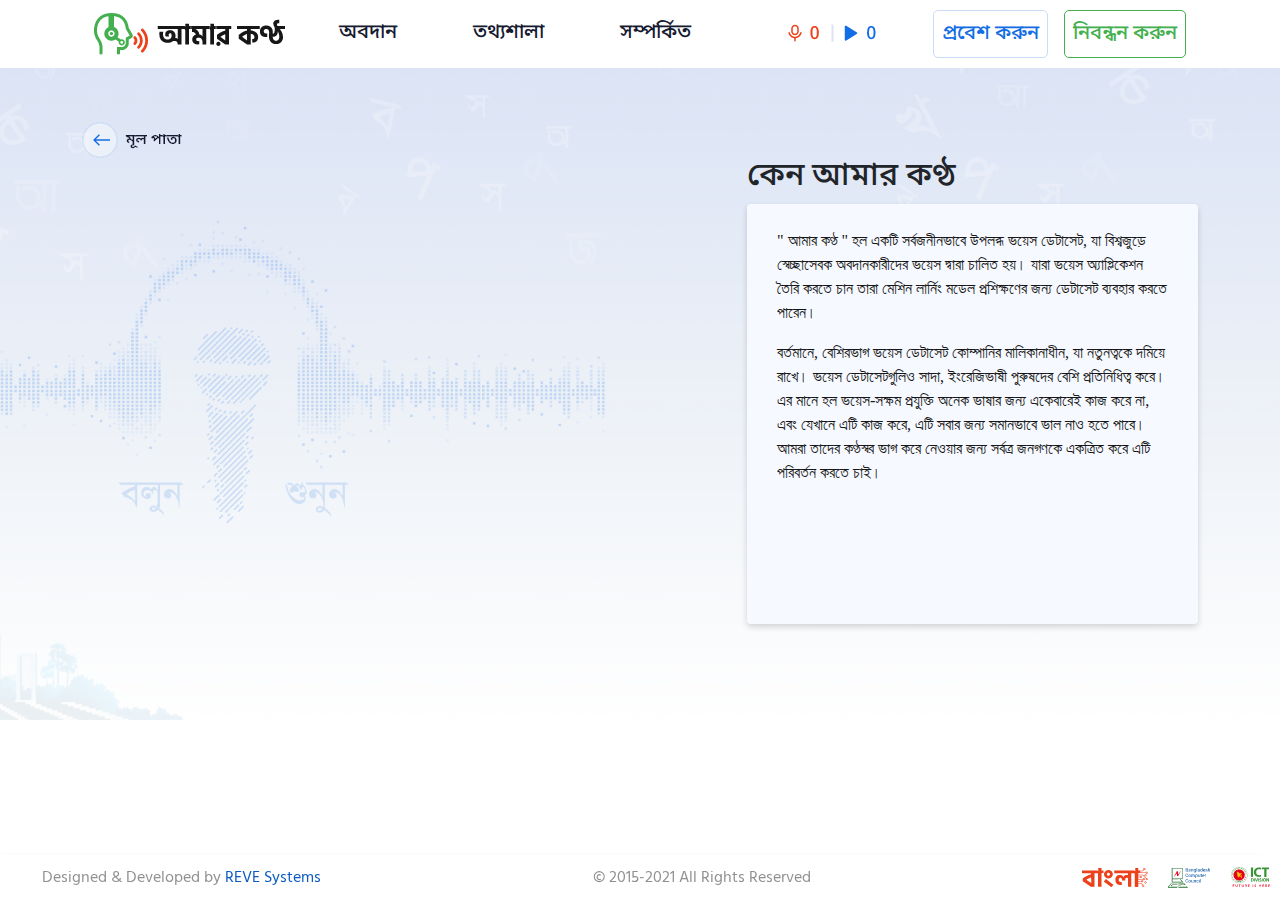
==== commit e67d4db7: "After  review the file are Uploaded" ====
--- a/about.html
+++ b/about.html
@@ -21,7 +21,7 @@
         <nav class="navbar navbar-expand-lg navbar-light">
           <div class="container-fluid">
             <button
-              class="navbar-toggler"
+              class="navbar-toggler noborder"
               type="button"
               data-bs-toggle="collapse"
               data-bs-target="#navbarTogglerDemo01"
@@ -29,46 +29,54 @@
               aria-expanded="false"
               aria-label="Toggle navigation"
             >
-              <span class="navbar-toggler-icon"></span>
+              <div class="hambergermenu">
+                <span class="navbar-toggler-icon"></span>
+                <span
+                  ><a class="navbar-brand" href="#"
+                    ><img src="images/stts/homelogo.png" alt="Logo" /></a
+                ></span>
+              </div>
             </button>
             <div class="collapse navbar-collapse" id="navbarTogglerDemo01">
-              <a class="navbar-brand" href="#"
+              <a class="navbar-brand mnoview" href="#"
                 ><img src="images/stts/homelogo.png" alt="Logo"
               /></a>
 
-              <ul class="navbar-nav me-auto mb-2 mb-lg-0 obodanitem">
-                <li class="nav-item">
-                  <a class="nav-link active" aria-current="page" href="#"
-                    >অবদান</a
-                  >
-                </li>
-                <li class="nav-item">
-                  <a class="nav-link" href="#">তথ্যশালা</a>
-                </li>
-                <li class="nav-item">
-                  <a class="nav-link" href="#">সম্পর্কিত</a>
-                </li>
-              </ul>
-              <ul class="navbar-nav me-auto mb-2 mb-lg-0">
-                <li class="nav-item">
-                  <a class="nav-link active" aria-current="page" href="#"
-                    ><img src="images/stts/playstop.png" alt=""
-                  /></a>
-                </li>
-              </ul>
-              <ul class="navbar-nav me-0 mb-2 mb-lg-0">
-                <li class="nav-item me-3">
-                  <a
-                    class="nav-link active probeshkorun"
-                    aria-current="page"
-                    href="#"
-                    >প্রবেশ করুন</a
-                  >
-                </li>
-                <li class="nav-item">
-                  <a class="nav-link nibondonkorun" href="#">নিবন্ধন করুন</a>
-                </li>
-              </ul>
+              <div class="mobileview">
+                <ul class="navbar-nav me-auto mb-2 mb-lg-0 obodanitem">
+                  <li class="nav-item">
+                    <a class="nav-link active" aria-current="page" href="#"
+                      >অবদান</a
+                    >
+                  </li>
+                  <li class="nav-item">
+                    <a class="nav-link" href="#">তথ্যশালা</a>
+                  </li>
+                  <li class="nav-item">
+                    <a class="nav-link" href="#">সম্পর্কিত</a>
+                  </li>
+                </ul>
+                <ul class="navbar-nav me-auto mb-2 mb-lg-0 mnoview">
+                  <li class="nav-item">
+                    <a class="nav-link active" aria-current="page" href="#"
+                      ><img src="images/stts/playstop.png" alt=""
+                    /></a>
+                  </li>
+                </ul>
+                <ul class="navbar-nav me-0 mb-2 mb-lg-0">
+                  <li class="nav-item me-lg-3 mb-xs-5 mb-sm-3 mb-md-0">
+                    <a
+                      class="nav-link active probeshkorun"
+                      aria-current="page"
+                      href="#"
+                      >প্রবেশ করুন</a
+                    >
+                  </li>
+                  <li class="nav-item">
+                    <a class="nav-link nibondonkorun" href="#">নিবন্ধন করুন</a>
+                  </li>
+                </ul>
+              </div>
             </div>
           </div>
         </nav>
--- a/assets/css/ttsstyle2.css
+++ b/assets/css/ttsstyle2.css
@@ -207,7 +207,7 @@
 
 .bodybgmicrophone {
   display: flex;
-  height: 100vh;
+  height: 95vh;
   /* background: url("../img/bg.png") no-repeat center; */
   background: url("../../images/stts/pageone.png") no-repeat center;
   background-size: cover;
@@ -402,6 +402,13 @@
   min-height: 575px;
 }
 
+.obodanarea {
+  display: block;
+  /* justify-content: center; */
+  width: 100%;
+  min-height: 545px;
+}
+
 .obodanareaonly {
   display: block;
   /* justify-content: center; */
--- a/style.css
+++ b/style.css
@@ -181,7 +181,7 @@
 }
 
 .breadcrumbtop {
-  margin-top: 70px;
+  margin-top: 90px;
   display: block;
   float: left;
   width: 100%;
@@ -195,12 +195,31 @@
 }
 
 .lefttext p {
-  font-size: 20px;
+  font-size: 26px;
   color: #171717;
   font-family: "SolaimanLipi", Arial, sans-serif !important;
-  font-weight: 600;
+  font-weight: 500;
   line-height: 40px;
   /* align-items: flex-end; */
+}
+
+span.amer {
+  color: #059514;
+  font-weight: 700;
+  font-family: "Noto Sans Bengali", sans-serif;
+}
+span.kontho {
+  color: #ec411b;
+  font-weight: 700;
+  font-family: "Noto Sans Bengali", sans-serif;
+}
+
+button.noborder {
+  border: none;
+}
+
+.noborder:focus {
+  box-shadow: none;
 }
 
 /* --------------------------------------- main-content -------------------------- */
@@ -382,22 +401,17 @@
 }
 
 /*================================= Sidebar area ================================ */
+
 .rightsidebar {
   display: block;
   float: left;
   width: 100%;
   padding: 20px 30px 0px;
-
   -webkit-box-shadow: 0px 3px 6px 0px rgba(0, 0, 0, 0.16);
   box-shadow: 0px 3px 6px 0px rgba(0, 0, 0, 0.16);
-  border-radius: 24px;
-
+  border-radius: 4px;
   background: rgb(255, 255, 255);
-  background: linear-gradient(
-    175deg,
-    rgba(255, 255, 255, 1) 0%,
-    rgba(252, 249, 249, 1) 100%
-  );
+  background: #f6f9ff;
 }
 
 .msinglecard p {
@@ -424,11 +438,12 @@
   /* margin: 0px 20px 0px 20px; */
   background-color: rgba(255, 255, 255, 0.2);
   overflow: hidden;
-  min-height: 560px;
+  min-height: 410px;
   overflow-y: auto;
   /* position: relative; */
   border-radius: 5px;
   /* padding: 30px; */
+  background: url(../../images/stts/mike1.png) no-repeat center center;
 }
 
 .main-text-content p {
@@ -1279,6 +1294,19 @@
   border-left: 1px solid #fff;
 }
 
+.mobileview {
+  display: flex;
+  width: 100%;
+}
+
+.ongicernama {
+  margin-top: 25px;
+}
+
+span.mostrequired {
+  color: #ec411b;
+}
+
 /* ====================================== Progress Bar Design================================== */
 
 /* --------------------------------------- main-content -------------------------- */
@@ -1290,11 +1318,9 @@
   width: 100%;
   padding: 20px 30px;
   position: absolute;
-
-  bottom: 0px;
+  bottom: -80px;
   justify-content: space-between;
 }
-
 /* .footer-area {
   display: flex;
   float: left;
@@ -1392,6 +1418,7 @@
   border-top: 10px solid #44af4f;
   border-radius: 52px;
   padding: 30px;
+  margin-bottom: 100px;
 }
 .signupformnoborder {
   display: block;
@@ -1460,6 +1487,24 @@
 h5.kenoamerkonto {
   font-size: 32px;
   font-family: "Noto Sans Bengali", sans-serif;
+}
+
+li.nav-item > a.nav-link {
+  font-size: 20px;
+  color: #161a31;
+  font-family: "Noto Sans Bengali", sans-serif;
+  font-weight: 500;
+}
+
+span.navbar-toggler-icon {
+  margin-right: 20px;
+}
+
+h6.porerager {
+  text-align: center;
+}
+h6.porersunte {
+  text-align: center;
 }
 
 /* ============================================== Signupform design================================== */
@@ -1546,6 +1591,29 @@
   } */
 }
 
+@media only screen and (max-width: 1366px) {
+  .lefttext {
+    width: 100%;
+    /* display: flex; */
+    /* flex-direction: row; */
+    text-align: center;
+    /* float: right; */
+    /* justify-content: stretch; */
+    padding-left: 0px;
+  }
+  .righttext {
+    width: 100%;
+    display: flex;
+    flex-direction: column;
+  }
+  .righttext p {
+    text-align: left;
+    float: left;
+    padding-right: 0%;
+    padding: 0px 20px;
+  }
+}
+
 @media only screen and (max-width: 1024px) {
   .main-content {
     display: block;
@@ -1571,92 +1639,48 @@
     margin-top: 30px;
   }
 
-  li a.probeshkorun {
-    color: #136ee5 !important;
-    border: 1px solid #c9ddf8;
-    border-radius: 5px;
-    width: 25%;
-    /* padding: 2px 13px; */
-    text-align: center;
-  }
-
   .threeplay ul li a.agiyejansunun {
     margin-left: 0px;
     /* margin-bottom: 60px; */
     padding-right: 0px;
   }
+
   .breadcrumbtop {
-    margin-top: 20px;
+    margin: 30px 0px;
     display: block;
     float: left;
     width: 100%;
-  }
-}
-
-@media only screen and (max-width: 1367px) and (max-height: 768px) {
-  .main-text-content {
-    max-height: 448px;
-  }
-
-  .content-body {
-    max-height: 597px;
-  }
-}
-
-@media only screen and (max-width: 1366px) and (max-height: 657px) {
-  .bodybg {
-    width: 94%;
-  }
-}
-
-@media only screen and (max-width: 1280px) and (max-height: 800px) {
-  .main-text-content {
-    max-height: 590px;
-  }
-}
-@media only screen and (max-width: 768px) {
-  .footer-areabottom {
-    display: flex;
-    /* float: left; */
-    width: 100%;
-    padding: 0px 0px;
-    position: fixed;
-    left: 0px;
-    bottom: 0px;
-    justify-content: space-around;
-    background-color: rgba(255, 255, 255, 0.5);
-    -webkit-box-shadow: -11px 8px 15px -7px #000000;
-    box-shadow: -11px 8px 15px -7px #000000;
-    flex-direction: row;
-    flex-wrap: wrap;
-    background-color: #bedaff;
-  }
-  .signupbradcump img {
-    width: 100%;
-    margin-bottom: 50px;
-  }
-
-  .leftwave {
-    width: 100%;
-    display: flex;
-    flex-direction: column;
     text-align: center;
   }
-  .rightwave {
-    width: 100%;
-    display: flex;
-    flex-direction: column;
+  .signupbradcump {
+    margin: 30px 0px;
+    display: block;
+    float: left;
+    width: 100%;
     text-align: center;
-    background-color: rgba(190, 195, 201, 0.1);
-  }
-
-  .wavecontent {
-    display: flex;
-    flex-direction: column;
-    width: 100%;
-    height: auto;
-    justify-content: space-between;
-    margin-top: 70px;
+  }
+
+  .loginform {
+    display: block;
+    float: left;
+    width: 100%;
+    background-color: transparent;
+    border-top: none;
+    border-radius: 0;
+    padding: 30px 50px;
+    margin: 0 auto;
+    margin-bottom: 100px;
+  }
+  .signupform {
+    display: block;
+    float: left;
+    width: 100%;
+    background-color: transparent;
+    border-top: none;
+    border-radius: 0;
+    padding: 30px 50px;
+    margin: 0 auto;
+    margin-bottom: 100px;
   }
 
   .lefttext {
@@ -1679,6 +1703,118 @@
     padding-right: 0%;
     padding: 0px 20px;
   }
+}
+
+@media only screen and (max-width: 1367px) and (max-height: 768px) {
+  .main-text-content {
+    max-height: 448px;
+  }
+
+  .content-body {
+    max-height: 597px;
+  }
+}
+
+@media only screen and (max-width: 1366px) and (max-height: 657px) {
+  .bodybg {
+    width: 94%;
+  }
+}
+
+@media only screen and (max-width: 1280px) and (max-height: 800px) {
+  .main-text-content {
+    max-height: 590px;
+  }
+}
+
+@media only screen and (max-width: 991px) {
+  .bodybgmicrophone .topmenu {
+    width: 100%;
+    float: left;
+    display: block;
+    /* background: red; */
+    position: inherit;
+    top: 0;
+    left: 0;
+    background: #fff;
+  }
+}
+
+@media only screen and (max-width: 768px) {
+  .footer-areabottom {
+    display: flex;
+    /* float: left; */
+    width: 100%;
+    padding: 0px 0px;
+    position: fixed;
+    left: 0px;
+    bottom: 0px;
+    justify-content: center;
+    background-color: rgba(255, 255, 255, 0.5);
+
+    -webkit-box-shadow: 0px 0px 6px 0px rgba(0, 0, 0, 0.16);
+    box-shadow: 0px 0px 6px 0px rgba(0, 0, 0, 0.16);
+
+    flex-direction: row;
+    flex-wrap: wrap;
+    /* background-color: #bedaff; */
+  }
+
+  .developed:first-child {
+    display: none;
+  }
+  ul.footer-item:last-child {
+    display: none;
+  }
+
+  .signupbradcump img {
+    width: 100%;
+    margin-bottom: 50px;
+  }
+
+  .leftwave {
+    width: 100%;
+    display: flex;
+    flex-direction: column;
+    text-align: center;
+  }
+  .rightwave {
+    width: 100%;
+    display: flex;
+    flex-direction: column;
+    text-align: center;
+    background-color: rgba(190, 195, 201, 0.1);
+  }
+
+  .wavecontent {
+    display: flex;
+    flex-direction: column;
+    width: 100%;
+    height: auto;
+    justify-content: space-between;
+    margin-top: 70px;
+  }
+
+  .lefttext {
+    width: 100%;
+    /* display: flex; */
+    /* flex-direction: row; */
+    text-align: center;
+    /* float: right; */
+    /* justify-content: stretch; */
+    padding-left: 0px;
+  }
+  .righttext {
+    width: 100%;
+    display: flex;
+    flex-direction: column;
+  }
+  .righttext p {
+    text-align: left;
+    float: left;
+    padding-right: 0%;
+    padding: 0px 20px;
+  }
   .chartarea {
     display: block;
     float: left;
@@ -1702,6 +1838,17 @@
 
   .main-text-content {
     min-height: 250px;
+  }
+
+  .editor-icon {
+    display: flex;
+    width: 100%;
+    float: left;
+    /* background: red; */
+    justify-content: space-between;
+    max-height: 120px;
+    border: none !important;
+    margin-bottom: 30px;
   }
 
   .editor-icon ul {
@@ -1712,7 +1859,88 @@
     position: relative;
     padding-left: 0px;
     margin-left: -60px;
-    margin-top: -30px;
+    /* margin-top: -30px; */
+    flex-direction: row;
+    justify-content: space-between;
+    flex-flow: row;
+  }
+  h6.porerager {
+    font-size: 10px;
+  }
+  h6.porersunte {
+    font-size: 10px;
+  }
+
+  .threeplay {
+    position: absolute;
+    top: 45px;
+    float: left;
+    /* width: 100%; */
+    display: block;
+    left: 48px;
+  }
+  .iconvoice {
+    position: absolute;
+    right: 0px;
+    top: -40px;
+  }
+  a.recordingprofile {
+    width: 36px;
+    height: 36px;
+    line-height: 36px;
+    border: 1px solid #bedaff;
+    padding: 5px 15px;
+    border-radius: 50%;
+    text-align: center;
+    color: #fff;
+    background-color: #bedaff;
+    margin-left: 135px;
+  }
+
+  li a.probeshkorun {
+    /* color: #136ee5 !important;
+    border: 1px solid #c9ddf8;
+    border-radius: 5px; */
+    /* width: 25%; */
+    /* padding: 2px 13px; */
+    /* text-align: center;
+    font-size: 12px;
+    margin-bottom: 10px; */
+  }
+  .probeshkorun {
+    margin-bottom: 20px;
+  }
+
+  #navbarTogglerDemo01 {
+    background-color: rgba(0, 0, 0, 0.41);
+    height: 100vh;
+  }
+
+  .mobileview {
+    display: flex;
+    flex-direction: row;
+    flex-wrap: wrap;
+    background-color: #ffff;
+  }
+  .mnoview {
+    display: none;
+  }
+  .rightsidebar {
+    display: block;
+    float: left;
+    width: 100%;
+    padding: 20px 30px 0px;
+    -webkit-box-shadow: 0px 3px 6px 0px rgba(0, 0, 0, 0.16);
+    box-shadow: 0px 3px 6px 0px rgba(0, 0, 0, 0.16);
+    border-radius: 4px;
+    background: rgb(255, 255, 255);
+    background: #f6f9ff;
+    margin-top: 60px;
+    margin-bottom: 60px;
+  }
+
+  .loginlogo img {
+    width: 20%;
   }
 }
 
--- a/assets/css/home.css
+++ b/assets/css/home.css
@@ -144,10 +144,11 @@
 }
 
 .bodytext {
-  background-color: rgba(246, 249, 255, 0.5);
+  background-color: #f6f9ff;
   padding: 20px;
   border-radius: 5px;
   position: relative;
+  max-height: 565px;
 }
 /* ============================= Menu Start Here ======================= */
 
@@ -162,7 +163,7 @@
   background: #fff;
 }
 
-li a.probeshkorun {
+a.probeshkorun {
   color: #136ee5 !important;
   border: 1px solid #c9ddf8;
   border-radius: 5px;
@@ -170,6 +171,8 @@
 
 li a.nibondonkorun {
   color: #44af4f !important;
+  border: 1px solid #44af4f;
+  border-radius: 5px;
 }
 
 .navbar-light .navbar-nav .nav-link {
@@ -246,7 +249,8 @@
   text-align: justify;
   float: right;
   /* justify-content: stretch; */
-  padding-left: 360px;
+  padding-left: 310px;
+  /* padding-right: 20px; */
 }
 
 .righttext {
